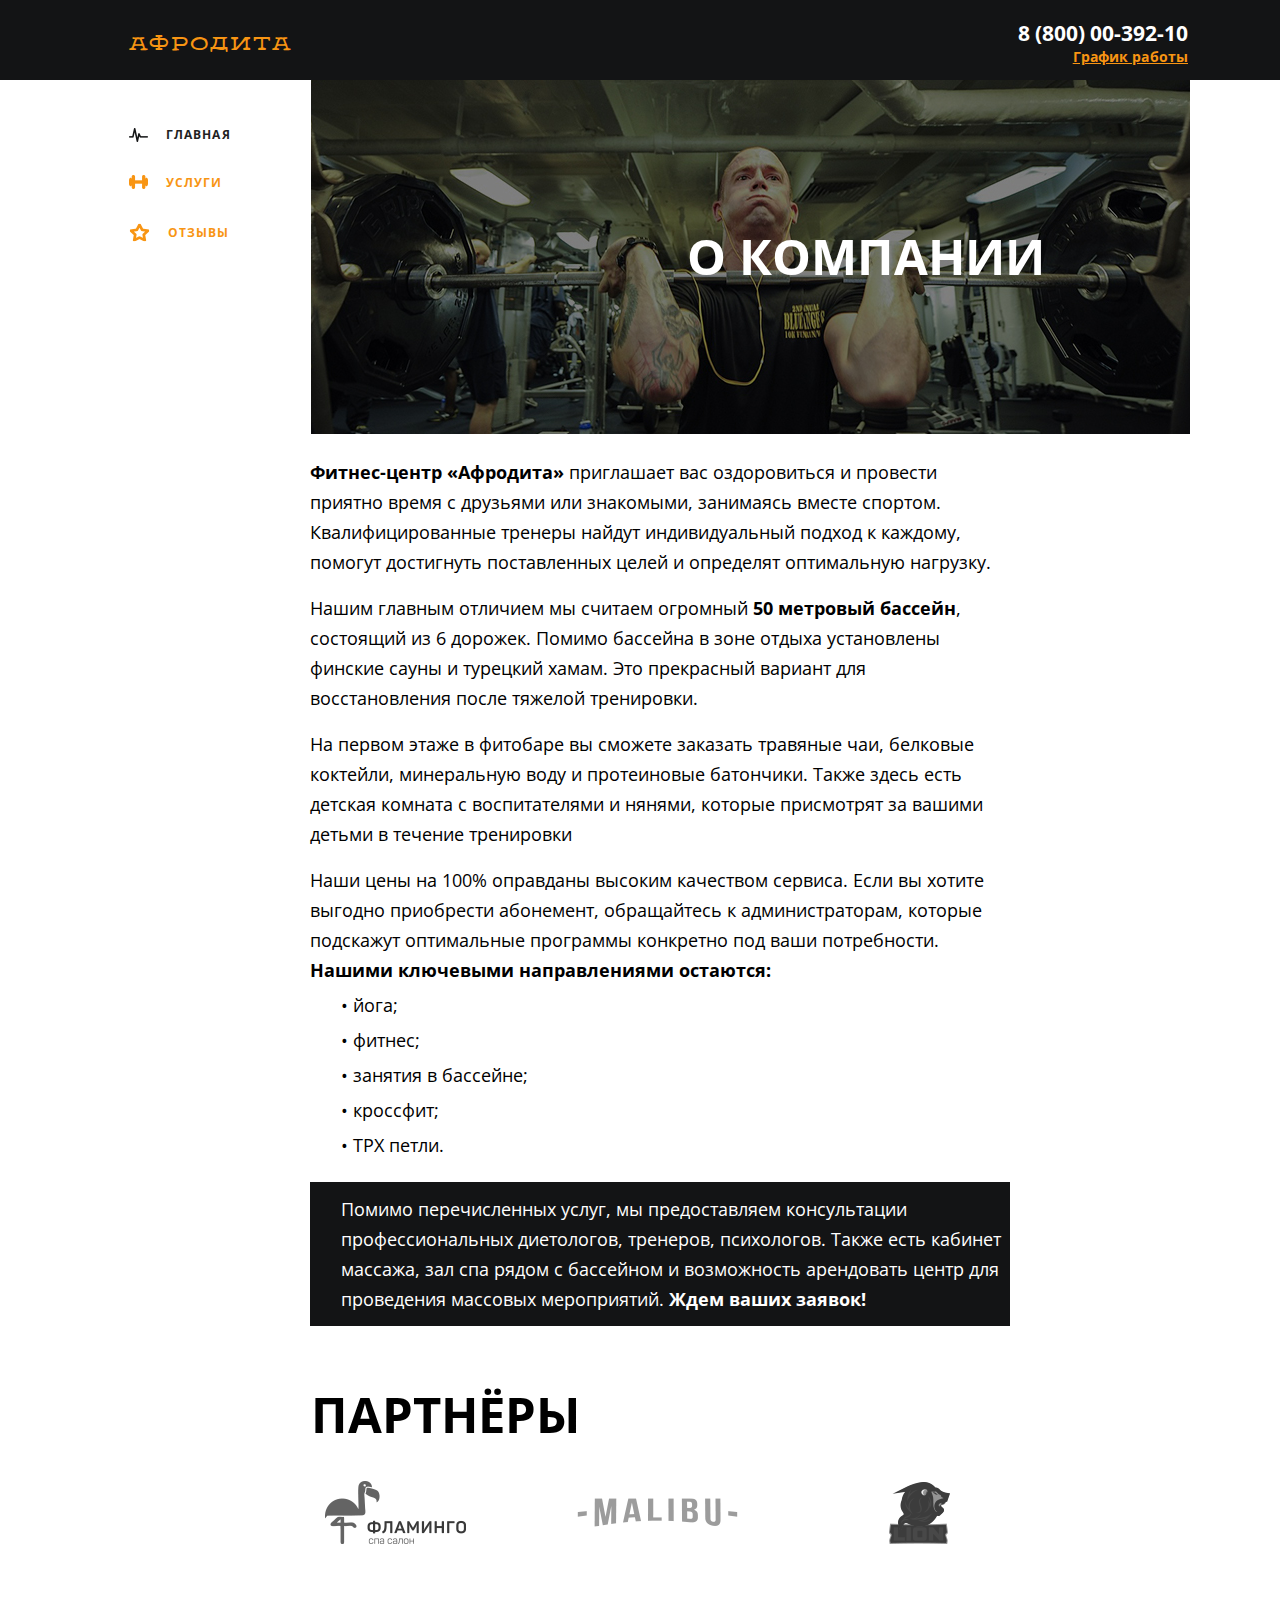
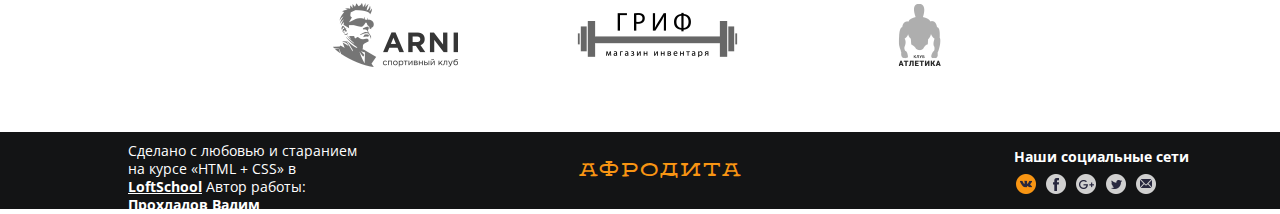
==== html/main.html @ 5f65f247 "commit to master" ====
<!DOCTYPE html>
<html lang="ru">
<head>
	<meta charset="UTF-8">
	<title>Услуги</title>
	<link href="https://fonts.googleapis.com/css?family=Roboto:300,400,400i,700&amp;subset=cyrillic" rel="stylesheet">
	<link href="https://fonts.googleapis.com/css?family=Open+Sans:300,300i,700&amp;subset=cyrillic" rel="stylesheet">
	<link rel="stylesheet" href="../style.css">
</head>
<body>
	<div class="wrapper">
		<div class="header">
			<div class="container">
				<a href="main.html" class="logo">АФРОДИТА</a>
				<div class="contacts">
					<a href="tel:+88000039210" class="phone">8 (800) 00-392-10</a>
					<div class="schedule">График работы</div>
				</div>
			</div>
		</div>
		<div class="container">
			<div class="container clearfix">
				<div class="sidebar">
					<ul class="sidebar__name">
						<li class="service__icon">
							<a href="main.html" class="service__link service__link_active">
								<img src="../img/main_icon_active.png" alt="" class="service__img">
								<div class="service__text-1">ГЛАВНАЯ</div>
							</a>
						</li>
						<li class="service__icon">
							<a href="../index.html" class="service__link">
								<img src="../img/service_icon.png" alt="" class="service__img">
								<div class="service__text-2">УСЛУГИ</div>
							</a>
						</li>
						<li class="service__icon">
							<a href="#" class="service__link">
								<img src="../img/feed_icon.png" alt="" class="service__img">
								<div class="service__text-3">ОТЗЫВЫ</div>
							</a>
						</li>
					</ul>
				</div>
				<div class="text">
						<div>
							<img src="../img/head-body.jpg" alt="" class="text-img">
							<h1 class="taxt-name">
							О КОМПАНИИ
							</h1>
						</div>
						
						<div class="text-content"><b>Фитнес-центр «Афродита»</b> приглашает вас оздоровиться и провести приятно время с друзьями или знакомыми, занимаясь вместе спортом. Квалифицированные тренеры найдут индивидуальный подход к каждому, помогут достигнуть поставленных целей и определят оптимальную нагрузку.
						</div>
						<div class="text-content">
						Нашим главным отличием мы считаем огромный <b>50 метровый бассейн</b>, состоящий из 6 дорожек. Помимо бассейна в зоне отдыха установлены финские сауны и турецкий хамам. Это прекрасный вариант для восстановления после тяжелой тренировки.</div>
						<div class="text-content">
						На первом этаже в фитобаре вы сможете заказать травяные чаи, белковые коктейли, минеральную воду и протеиновые батончики. Также здесь есть детская комната с воспитателями и нянями, которые присмотрят за вашими детьми в течение тренировки 
						</div>
						<div class="text-content">		
						Наши цены на 100% оправданы высоким качеством сервиса. Если вы хотите выгодно приобрести абонемент, обращайтесь к администраторам, которые подскажут оптимальные программы конкретно под ваши потребности. <b>Нашими ключевыми направлениями остаются:</b>
						</div>
							<ul class="text-directions">
								<li class="text-directions__list">йога;</li>
								<li class="text-directions__list">фитнес;</li>
								<li class="text-directions__list">занятия в бассейне;</li>
								<li class="text-directions__list">кроссфит;</li>
								<li class="text-directions__list">ТРХ петли.</li>
							</ul>
						<div class="text-content__addition">
							<div class="text-content__addition-text">Помимо перечисленных услуг, мы предоставляем консультации профессиональных диетологов, тренеров, психологов. Также есть кабинет массажа, зал спа рядом с бассейном и возможность арендовать центр для проведения массовых мероприятий. <b>Ждем ваших заявок!</b>
							</div>
						</div>
						<div class="partners">
							<div class="partners-logo">ПАРТНЁРЫ</div>
							<ul class="partners-name">
								<li class="partners-list"><img src="../img/logo-1.png" alt="" class="partners-img1"></li>
								<li class="partners-list"><img src="../img/logo-2.png" alt="" class="partners-img2"></li>
								<li class="partners-list"><img src="../img/logo-3.png" alt="" class="partners-img3"></li>
								<li class="partners-list"><img src="../img/logo-4.png" alt="" class="partners-img4"></li>
								<li class="partners-list"><img src="../img/logo-5.png" alt="" class="partners-img5"></li>
								<li class="partners-list"><img src="../img/logo-6.png" alt="" class="partners-img6"></li>
							</ul>
						</div>
					</div>
				</div>
			</div>
		</div>
	</div>
	<div class="footer">
			<div class="container clearfix">
				<div class="footer-left">Сделано с любовью и старанием на курсе «HTML + CSS» в <a href="https://loftschool.com/" class="footer-left__link">LoftSchool</a> Автор работы: <b>Прохладов Вадим</b></div> 
				<a href="main.html" class="footer-center">АФРОДИТА</a>
				<div class="footer-right">
					<div class="footer-right__text">Наши социальные сети</div>
					<div class="footer-right__links">
						<a href="" class="footer-right__link"><img src="../img/vk.png" alt="" class="footer-right__img"></a>	
						<a href="" class="footer-right__link"><img src="../img/fb.png" alt="" class="footer-right__img"></a>
						<a href="" class="footer-right__link"><img src="../img/google.png" alt="" class="footer-right__img"></a>	
						<a href="" class="footer-right__link"><img src="../img/twitter.png" alt="" class="footer-right__img"></a>	
						<a href="" class="footer-right__link"><img src="../img/mail.png" alt="" class="footer-right__img"></a>
					</div>
				</div>
			</div>
		</div>
</body>
</html>
---- style.css ----
body, html{
	width: 100%;
	height: 100%;
}

body{
	padding:0;
	margin:0;
	line-height: 1.42;
}

@font-face {
    font-family: 'gora_freeregular';
    src: url('fonts/gora-free-webfont.woff2') format('woff2'),
         url('fonts/gora-free-webfont.woff') format('woff');
    font-weight: normal;
    font-style: normal;

}

ul{
	padding: 0;
	margin: 0;
	list-style: none;
}

h1{
  margin: 0;
  font-weight: normal;
}

p{
  margin: 0;
  font-weight: normal;
}

.wrapper{
	min-height: 100%;
}

.clearfix:after {
  content: "";
  display: block;
  clear: both;
}

/*all*/

.container{
	width: 1060px;
	margin: 0 auto;
}

/*head*/

.header{
	background: #131415;
	height: 80px;
	list-style-type: none;
	margin-bottom: 37px;
	letter-spacing: 2px;
}




.logo{
	color: #f89513;
	font-size: 18px;
	font-family: 'gora_freeregular';
	display: inline-block;
	text-decoration: none;
	margin-left: 19px;
	margin-top: 31px;
}
.contacts{
	font-family: "Open Sans";
	font-weight: bold;
	display: inline-block;
	list-style-type: none;
	float: right;
	text-align: right;
	margin-right: -18px;
    margin-top: 24px;
}

.phone{
	color: #ffffff;
	text-decoration: none;
	display: inline-block;
	font-size: 21px;
	line-height: 0.38;
	letter-spacing: 0px;
}

.schedule{
	color: #f89513;
	text-decoration: underline;
	font-size: 14px;
	letter-spacing: 0.1px;
}
/*end head*/

/*sidebar*/


.sidebar{
	width: 120px;
	float: left;
	margin-right: 50px;
	margin-left: 19px;
	margin-top: 9px;
}

.service__icon{
	margin-bottom: 30px;
}

.service__icon:last-child{
	margin-bottom: 0px;
}

.service__link{
	text-decoration: none;
	color: #f89513;
}

.service__img{
	float: left;
	margin-right: 18px;
	padding-top: 2px;
}

.service__text-1, .service__text-3{
	font-family: "Open Sans";
	font-weight: bold;
	font-size: 12px;
	letter-spacing: 1.1px;
}

.service__text-2{
	font-family: "Open Sans";
	font-weight: bold;
	/*color: #131415;*/
	font-size: 12px;
	letter-spacing: 1.1px;
	padding-top: 1px;
}

.service__text-3{
	padding-top: 3px; 
}

.service__link_active{
	color: #221f1f;
}
/*end sidebar*/

/*services*/

.services{
	width: 880px;
	float: right;
	margin-right: -7px;
	margin-top: -121px;
}


.breadcrumbs {
	padding-left: 13px;
	padding-bottom: 4px;
	letter-spacing: 0.6px;
}

.breadcrumbs__list {
	margin-bottom: 6px;
	font-size: 0;
	letter-spacing: 0.2px;
}

.breadcrumbs__item{
	display: inline-block;
}

.breadcrumbs__item:after {
 	content: ' /';
 	font-size: 14px;
	font-family: "Open Sans";
	font-style: italic;
 }

.breadcrumbs__item:last-child:after{
	display: none;
}

.breadcrumbs__link{
	font-size: 14px;
	font-family: "Open Sans";
	font-style: italic;
	color: #f89513;
}

.breadcrumbs__link_active {
	color: #221f1f;
	text-decoration: none; 
}



.services__name{
	font-size: 49px;
	font-family: 'Roboto';
	font-weight: bold;
	padding-left: 10px;
}

.enumeration__services{
	margin-top: 33px;
	padding-left: 13px;

}

.advantage{
	list-style-type: none;
	font-size: 0;
	margin-left: -45px;
}

.advantage__fitness{
	width: 259px;
	display: inline-block;
	vertical-align: top;
	padding-bottom: 45px;
	margin-left: 45px;
}

.advantage__text{
	height: auto;
	line-height: 1.5;
}

.advantage__img img{
	border-radius: 3px;
	/*height: 155px;*/
	height: auto;
}

.advantage__name{
	font-size: 18px;
	font-family: "Open Sans";
	font-weight: bold;
	padding-top: 21px;
}

.advantage__meaning{
	font-size: 14px;
	font-family: "Open Sans";
	text-align: left;
	padding-top: 3px;
}
/*end services*/

/*footer*/

.footer{
	background-color: #131415;
	height: 77px;
	list-style-type: none;
	margin: 0;
	margin-top: 23px;

}

.footer-left{
	font-size: 14px;
	font-family: "Open Sans";
	color: #ffffff;
	width: 237px;
	display: inline-block;
	float: left;
	margin-left: 18px;
	margin-top: 10px;
	line-height: 1.286;
}
 
.footer-left__link{
	text-decoration: underline;
	font-size: 14px;
	font-family: "Open Sans";
	font-weight: bold;
	color: #ffffff;
}

.footer-center{
	/*text-align: center;*/
	color: #f89513;
	font-size: 18px;
 	font-family: 'gora_freeregular';
 	display: inline-block;
	text-decoration: none;
	margin-left: 214px;
	letter-spacing: 2px;
	float: left;
	margin-top: 25px;
}

.footer-right{
	text-align: right;
	display: inline-block;
	float: right;
	margin-right: -19px;
	margin-top: 15px;
}

.footer-right__text{
	font-size: 14px;
	font-family: "Open Sans";
	font-weight: bold;
	color: #ffffff;
}

.footer-right__links{
	margin-top: 7px;
	margin-right: 33px;
	letter-spacing: 6px;
}

/*end footer*/

/*main*/

.text{
	width: 880px;
	float: right;
	margin-right: -7px;
	margin-top: -121px;
}

.text-img{
	margin-top: -41px;
    margin-left: 14px;
}

.taxt-name{
	font-size: 49px;
	font-family: "Open Sans";
	font-weight: bold;
	padding-left: 10px;
	color: #ffffff;
	position: absolute;
	top: 222px;
	left: 677px;
}
    
.text-content{
	width: 696px;
	font-size: 18px;
	font-family: "Open Sans";
	line-height: 1.667;
	margin-top: 16px;
    margin-left: 13px;
}

.text-directions{
	font-size: 18px;
	font-family: "Open Sans";
	line-height: 1.667;
}

.text-directions__list{
	margin-left: 44px;
	margin-top: 5px;
}

.text-directions__list:before{
	content: "• ";
}

.text-content__addition{
	background: #131415;
	width: 700px;
	height: 144px;
	margin-left: 13px;
	margin-top: 22px;
}

.text-content__addition-text{
	font-size: 18px;
	font-family: "Open Sans";
	color: #ffffff;
	line-height: 1.667;	
	margin-left: 31px;
	padding-top: 12px;
}

.partners {
	padding-bottom: 33px;
}

.partners-logo{
	font-size: 49px;
	font-family: "Open Sans";
	font-weight: bold;
	line-height: 0.776;
	margin-top: 69px;
	margin-left: 14px;
}

.partners-name{
	width: 800px;
	margin-left: -79px;
}

.partners-list{
	display: inline-block;
	text-align: center;
	margin-left: 97px;
	margin-top: 45px;
	filter: grayscale(100%);
}
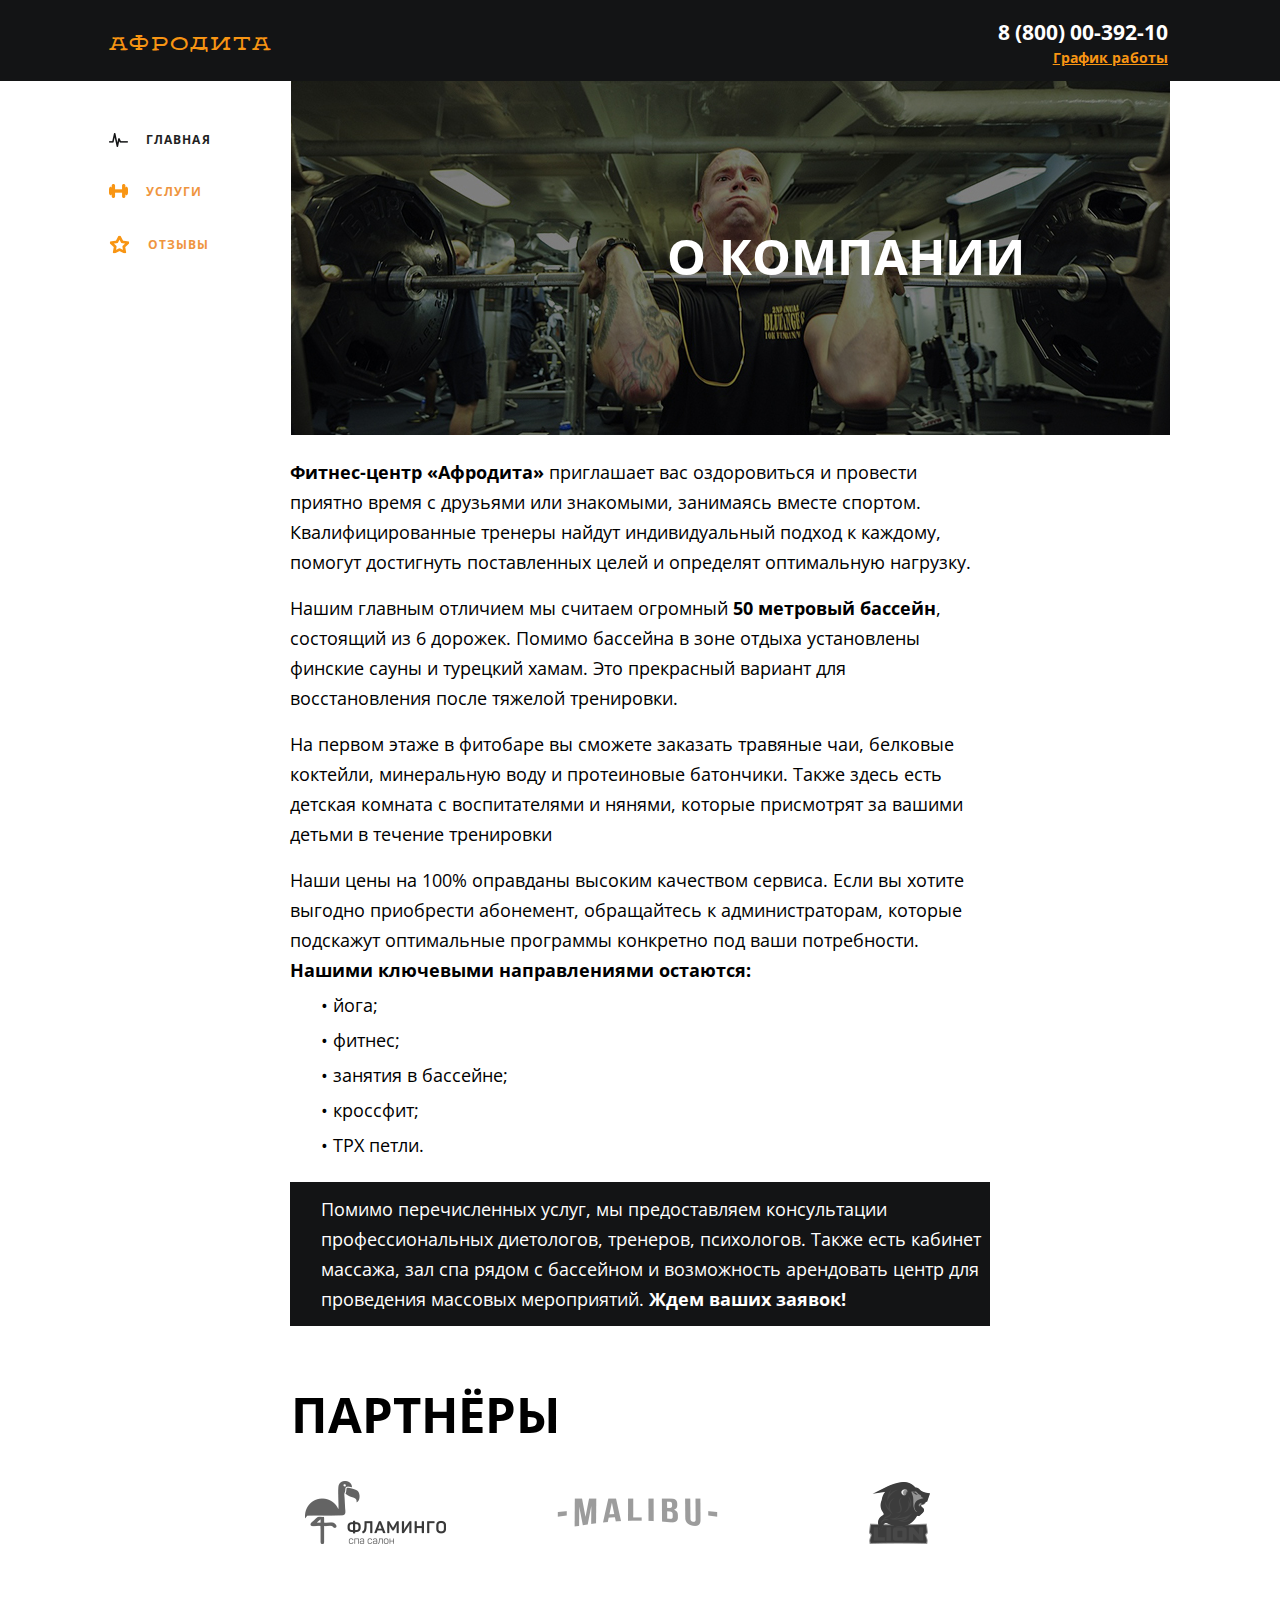
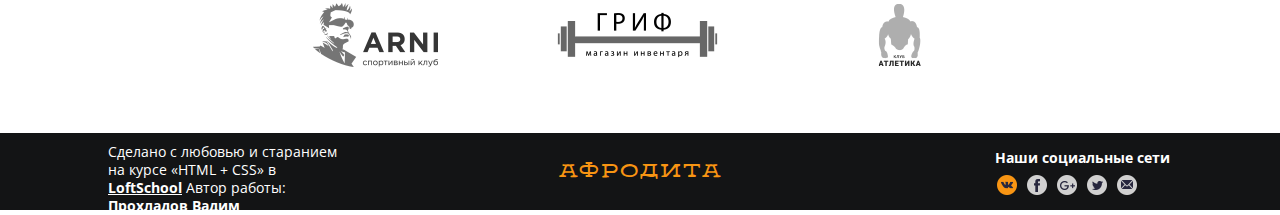
==== commit d5ce6ca9: "Add files via upload" ====
--- a/html/main.html
+++ b/html/main.html
@@ -1,107 +1,122 @@
-<!DOCTYPE html>
-<html lang="ru">
-<head>
-	<meta charset="UTF-8">
-	<title>Услуги</title>
-	<link href="https://fonts.googleapis.com/css?family=Roboto:300,400,400i,700&amp;subset=cyrillic" rel="stylesheet">
-	<link href="https://fonts.googleapis.com/css?family=Open+Sans:300,300i,700&amp;subset=cyrillic" rel="stylesheet">
-	<link rel="stylesheet" href="../style.css">
-</head>
-<body>
-	<div class="wrapper">
-		<div class="header">
-			<div class="container">
-				<a href="main.html" class="logo">АФРОДИТА</a>
-				<div class="contacts">
-					<a href="tel:+88000039210" class="phone">8 (800) 00-392-10</a>
-					<div class="schedule">График работы</div>
-				</div>
-			</div>
-		</div>
-		<div class="container">
-			<div class="container clearfix">
-				<div class="sidebar">
-					<ul class="sidebar__name">
-						<li class="service__icon">
-							<a href="main.html" class="service__link service__link_active">
-								<img src="../img/main_icon_active.png" alt="" class="service__img">
-								<div class="service__text-1">ГЛАВНАЯ</div>
-							</a>
-						</li>
-						<li class="service__icon">
-							<a href="../index.html" class="service__link">
-								<img src="../img/service_icon.png" alt="" class="service__img">
-								<div class="service__text-2">УСЛУГИ</div>
-							</a>
-						</li>
-						<li class="service__icon">
-							<a href="#" class="service__link">
-								<img src="../img/feed_icon.png" alt="" class="service__img">
-								<div class="service__text-3">ОТЗЫВЫ</div>
-							</a>
-						</li>
-					</ul>
-				</div>
-				<div class="text">
-						<div>
-							<img src="../img/head-body.jpg" alt="" class="text-img">
-							<h1 class="taxt-name">
-							О КОМПАНИИ
-							</h1>
-						</div>
-						
-						<div class="text-content"><b>Фитнес-центр «Афродита»</b> приглашает вас оздоровиться и провести приятно время с друзьями или знакомыми, занимаясь вместе спортом. Квалифицированные тренеры найдут индивидуальный подход к каждому, помогут достигнуть поставленных целей и определят оптимальную нагрузку.
-						</div>
-						<div class="text-content">
-						Нашим главным отличием мы считаем огромный <b>50 метровый бассейн</b>, состоящий из 6 дорожек. Помимо бассейна в зоне отдыха установлены финские сауны и турецкий хамам. Это прекрасный вариант для восстановления после тяжелой тренировки.</div>
-						<div class="text-content">
-						На первом этаже в фитобаре вы сможете заказать травяные чаи, белковые коктейли, минеральную воду и протеиновые батончики. Также здесь есть детская комната с воспитателями и нянями, которые присмотрят за вашими детьми в течение тренировки 
-						</div>
-						<div class="text-content">		
-						Наши цены на 100% оправданы высоким качеством сервиса. Если вы хотите выгодно приобрести абонемент, обращайтесь к администраторам, которые подскажут оптимальные программы конкретно под ваши потребности. <b>Нашими ключевыми направлениями остаются:</b>
-						</div>
-							<ul class="text-directions">
-								<li class="text-directions__list">йога;</li>
-								<li class="text-directions__list">фитнес;</li>
-								<li class="text-directions__list">занятия в бассейне;</li>
-								<li class="text-directions__list">кроссфит;</li>
-								<li class="text-directions__list">ТРХ петли.</li>
-							</ul>
-						<div class="text-content__addition">
-							<div class="text-content__addition-text">Помимо перечисленных услуг, мы предоставляем консультации профессиональных диетологов, тренеров, психологов. Также есть кабинет массажа, зал спа рядом с бассейном и возможность арендовать центр для проведения массовых мероприятий. <b>Ждем ваших заявок!</b>
-							</div>
-						</div>
-						<div class="partners">
-							<div class="partners-logo">ПАРТНЁРЫ</div>
-							<ul class="partners-name">
-								<li class="partners-list"><img src="../img/logo-1.png" alt="" class="partners-img1"></li>
-								<li class="partners-list"><img src="../img/logo-2.png" alt="" class="partners-img2"></li>
-								<li class="partners-list"><img src="../img/logo-3.png" alt="" class="partners-img3"></li>
-								<li class="partners-list"><img src="../img/logo-4.png" alt="" class="partners-img4"></li>
-								<li class="partners-list"><img src="../img/logo-5.png" alt="" class="partners-img5"></li>
-								<li class="partners-list"><img src="../img/logo-6.png" alt="" class="partners-img6"></li>
-							</ul>
-						</div>
-					</div>
-				</div>
-			</div>
-		</div>
-	</div>
-	<div class="footer">
-			<div class="container clearfix">
-				<div class="footer-left">Сделано с любовью и старанием на курсе «HTML + CSS» в <a href="https://loftschool.com/" class="footer-left__link">LoftSchool</a> Автор работы: <b>Прохладов Вадим</b></div> 
-				<a href="main.html" class="footer-center">АФРОДИТА</a>
-				<div class="footer-right">
-					<div class="footer-right__text">Наши социальные сети</div>
-					<div class="footer-right__links">
-						<a href="" class="footer-right__link"><img src="../img/vk.png" alt="" class="footer-right__img"></a>	
-						<a href="" class="footer-right__link"><img src="../img/fb.png" alt="" class="footer-right__img"></a>
-						<a href="" class="footer-right__link"><img src="../img/google.png" alt="" class="footer-right__img"></a>	
-						<a href="" class="footer-right__link"><img src="../img/twitter.png" alt="" class="footer-right__img"></a>	
-						<a href="" class="footer-right__link"><img src="../img/mail.png" alt="" class="footer-right__img"></a>
-					</div>
-				</div>
-			</div>
-		</div>
-</body>
-</html>
+<!DOCTYPE html>
+<html lang="ru">
+<head>
+	<meta charset="UTF-8">
+	<title>Услуги</title>
+	<link href="https://fonts.googleapis.com/css?family=Roboto:300,400,400i,700&amp;subset=cyrillic" rel="stylesheet">
+	<link href="https://fonts.googleapis.com/css?family=Open+Sans:300,300i,700&amp;subset=cyrillic" rel="stylesheet">
+	<link rel="stylesheet" href="../style.css">
+</head>
+<body>
+	<div class="wrapper">
+		<div class="header">
+			<div class="container">
+				<a href="main.html" class="logo">АФРОДИТА</a>
+				<div class="contacts">
+					<a href="tel:+88000039210" class="phone">8 (800) 00-392-10</a>
+					<div class="schedule">График работы
+						<div class="schedule__menu">
+							<div class="schedule__text schedule__text_yellow">пн-вс: 09:00-20:00</div>
+							<div class="schedule__text">обед: 14:00-14:30</div>
+						</div>
+					</div>
+				</div>
+			</div>
+		</div>
+		<div class="container">
+			<div class="container clearfix">
+				<div class="sidebar">
+					<ul class="sidebar__name">
+						<li class="service__icon">
+							<a href="main.html" class="service__link service__link_active">
+								<img src="../img/main_icon_active.png" alt="" class="service__img">
+								<div class="service__text-1">ГЛАВНАЯ</div>
+							</a>
+						</li>
+						<li class="service__icon">
+							<a href="index.html" class="service__link">
+								<img src="../img/service_icon.png" alt="" class="service__img">
+								<div class="service__text-2">УСЛУГИ</div>
+							</a>
+						</li>
+						<li class="service__icon">
+							<a href="comments.html" class="service__link">
+								<img src="../img/feed_icon.png" alt="" class="service__img">
+								<div class="service__text-3">ОТЗЫВЫ</div>
+							</a>
+						</li>
+					</ul>
+				</div>
+				<div class="text">
+						<div class="content-img">
+							<img src="../img/head-body.jpg" alt="" class="text-img">
+							<h1 class="taxt-name">
+							О КОМПАНИИ
+							</h1>
+						</div>
+						
+						<div class="text-content"><b>Фитнес-центр «Афродита»</b> приглашает вас оздоровиться и провести приятно время с друзьями или знакомыми, занимаясь вместе спортом. Квалифицированные тренеры найдут индивидуальный подход к каждому, помогут достигнуть поставленных целей и определят оптимальную нагрузку.
+						</div>
+						<div class="text-content">
+						Нашим главным отличием мы считаем огромный <b>50 метровый бассейн</b>, состоящий из 6 дорожек. Помимо бассейна в зоне отдыха установлены финские сауны и турецкий хамам. Это прекрасный вариант для восстановления после тяжелой тренировки.</div>
+						<div class="text-content">
+						На первом этаже в фитобаре вы сможете заказать травяные чаи, белковые коктейли, минеральную воду и протеиновые батончики. Также здесь есть детская комната с воспитателями и нянями, которые присмотрят за вашими детьми в течение тренировки 
+						</div>
+						<div class="text-content">		
+						Наши цены на 100% оправданы высоким качеством сервиса. Если вы хотите выгодно приобрести абонемент, обращайтесь к администраторам, которые подскажут оптимальные программы конкретно под ваши потребности. <b>Нашими ключевыми направлениями остаются:</b>
+						</div>
+							<ul class="text-directions">
+								<li class="text-directions__list">йога;</li>
+								<li class="text-directions__list">фитнес;</li>
+								<li class="text-directions__list">занятия в бассейне;</li>
+								<li class="text-directions__list">кроссфит;</li>
+								<li class="text-directions__list">ТРХ петли.</li>
+							</ul>
+						<div class="text-content__addition">
+							<div class="text-content__addition-text">Помимо перечисленных услуг, мы предоставляем консультации профессиональных диетологов, тренеров, психологов. Также есть кабинет массажа, зал спа рядом с бассейном и возможность арендовать центр для проведения массовых мероприятий. <b>Ждем ваших заявок!</b>
+							</div>
+						</div>
+						<div class="partners">
+							<div class="partners-logo">ПАРТНЁРЫ</div>
+							<ul class="partners-name">
+								<li class="partners-list"><img src="../img/logo-1.png" alt="" class="partners-img1"></li>
+								<li class="partners-list"><img src="../img/logo-2.png" alt="" class="partners-img2"></li>
+								<li class="partners-list"><img src="../img/logo-3.png" alt="" class="partners-img3"></li>
+								<li class="partners-list"><img src="../img/logo-4.png" alt="" class="partners-img4"></li>
+								<li class="partners-list"><img src="../img/logo-5.png" alt="" class="partners-img5"></li>
+								<li class="partners-list"><img src="../img/logo-6.png" alt="" class="partners-img6"></li>
+							</ul>
+						</div>
+					</div>
+				</div>
+			</div>
+		</div>
+	</div>
+	<div class="footer">
+			<div class="container clearfix">
+				<div class="footer-left">Сделано с любовью и старанием на курсе «HTML + CSS» в <a href="https://loftschool.com/" class="footer-left__link">LoftSchool</a> Автор работы: <b>Прохладов Вадим</b></div> 
+				<a href="main.html" class="footer-center">АФРОДИТА</a>
+				<div class="footer-right">
+					<div class="footer-right__text">Наши социальные сети</div>
+					<ul class="footer-right__links">
+						<li class="footer-right__item">
+							<a href="#" class="footer-right__link"><img src="../img/vk.png" alt="" class="footer-right__img"></a>
+						</li>	
+						<li class="footer-right__item">
+							<a href="#" class="footer-right__link"><img src="../img/fb.png" alt="" class="footer-right__img"></a>
+						</li>
+						<li class="footer-right__item">
+							<a href="#" class="footer-right__link"><img src="../img/google.png" alt="" class="footer-right__img"></a>
+						</li>	
+						<li class="footer-right__item">
+							<a href="#" class="footer-right__link"><img src="../img/twitter.png" alt="" class="footer-right__img"></a>
+						</li>	
+						<li class="footer-right__item">
+							<a href="#" class="footer-right__link"><img src="../img/mail.png" alt="" class="footer-right__img"></a>
+						</li>
+					</ul>
+				</div>
+			</div>
+		</div>
+</body>
+</html>
--- a/style.css
+++ b/style.css
@@ -1,424 +1,832 @@
-body, html{
-	width: 100%;
-	height: 100%;
-}
-
-body{
-	padding:0;
-	margin:0;
-	line-height: 1.42;
-}
-
-@font-face {
-    font-family: 'gora_freeregular';
-    src: url('fonts/gora-free-webfont.woff2') format('woff2'),
-         url('fonts/gora-free-webfont.woff') format('woff');
-    font-weight: normal;
-    font-style: normal;
-
-}
-
-ul{
-	padding: 0;
-	margin: 0;
-	list-style: none;
-}
-
-h1{
-  margin: 0;
-  font-weight: normal;
-}
-
-p{
-  margin: 0;
-  font-weight: normal;
-}
-
-.wrapper{
-	min-height: 100%;
-}
-
-.clearfix:after {
-  content: "";
-  display: block;
-  clear: both;
-}
-
-/*all*/
-
-.container{
-	width: 1060px;
-	margin: 0 auto;
-}
-
-/*head*/
-
-.header{
-	background: #131415;
-	height: 80px;
-	list-style-type: none;
-	margin-bottom: 37px;
-	letter-spacing: 2px;
-}
-
-
-
-
-.logo{
-	color: #f89513;
-	font-size: 18px;
-	font-family: 'gora_freeregular';
-	display: inline-block;
-	text-decoration: none;
-	margin-left: 19px;
-	margin-top: 31px;
-}
-.contacts{
-	font-family: "Open Sans";
-	font-weight: bold;
-	display: inline-block;
-	list-style-type: none;
-	float: right;
-	text-align: right;
-	margin-right: -18px;
-    margin-top: 24px;
-}
-
-.phone{
-	color: #ffffff;
-	text-decoration: none;
-	display: inline-block;
-	font-size: 21px;
-	line-height: 0.38;
-	letter-spacing: 0px;
-}
-
-.schedule{
-	color: #f89513;
-	text-decoration: underline;
-	font-size: 14px;
-	letter-spacing: 0.1px;
-}
-/*end head*/
-
-/*sidebar*/
-
-
-.sidebar{
-	width: 120px;
-	float: left;
-	margin-right: 50px;
-	margin-left: 19px;
-	margin-top: 9px;
-}
-
-.service__icon{
-	margin-bottom: 30px;
-}
-
-.service__icon:last-child{
-	margin-bottom: 0px;
-}
-
-.service__link{
-	text-decoration: none;
-	color: #f89513;
-}
-
-.service__img{
-	float: left;
-	margin-right: 18px;
-	padding-top: 2px;
-}
-
-.service__text-1, .service__text-3{
-	font-family: "Open Sans";
-	font-weight: bold;
-	font-size: 12px;
-	letter-spacing: 1.1px;
-}
-
-.service__text-2{
-	font-family: "Open Sans";
-	font-weight: bold;
-	/*color: #131415;*/
-	font-size: 12px;
-	letter-spacing: 1.1px;
-	padding-top: 1px;
-}
-
-.service__text-3{
-	padding-top: 3px; 
-}
-
-.service__link_active{
-	color: #221f1f;
-}
-/*end sidebar*/
-
-/*services*/
-
-.services{
-	width: 880px;
-	float: right;
-	margin-right: -7px;
-	margin-top: -121px;
-}
-
-
-.breadcrumbs {
-	padding-left: 13px;
-	padding-bottom: 4px;
-	letter-spacing: 0.6px;
-}
-
-.breadcrumbs__list {
-	margin-bottom: 6px;
-	font-size: 0;
-	letter-spacing: 0.2px;
-}
-
-.breadcrumbs__item{
-	display: inline-block;
-}
-
-.breadcrumbs__item:after {
- 	content: ' /';
- 	font-size: 14px;
-	font-family: "Open Sans";
-	font-style: italic;
- }
-
-.breadcrumbs__item:last-child:after{
-	display: none;
-}
-
-.breadcrumbs__link{
-	font-size: 14px;
-	font-family: "Open Sans";
-	font-style: italic;
-	color: #f89513;
-}
-
-.breadcrumbs__link_active {
-	color: #221f1f;
-	text-decoration: none; 
-}
-
-
-
-.services__name{
-	font-size: 49px;
-	font-family: 'Roboto';
-	font-weight: bold;
-	padding-left: 10px;
-}
-
-.enumeration__services{
-	margin-top: 33px;
-	padding-left: 13px;
-
-}
-
-.advantage{
-	list-style-type: none;
-	font-size: 0;
-	margin-left: -45px;
-}
-
-.advantage__fitness{
-	width: 259px;
-	display: inline-block;
-	vertical-align: top;
-	padding-bottom: 45px;
-	margin-left: 45px;
-}
-
-.advantage__text{
-	height: auto;
-	line-height: 1.5;
-}
-
-.advantage__img img{
-	border-radius: 3px;
-	/*height: 155px;*/
-	height: auto;
-}
-
-.advantage__name{
-	font-size: 18px;
-	font-family: "Open Sans";
-	font-weight: bold;
-	padding-top: 21px;
-}
-
-.advantage__meaning{
-	font-size: 14px;
-	font-family: "Open Sans";
-	text-align: left;
-	padding-top: 3px;
-}
-/*end services*/
-
-/*footer*/
-
-.footer{
-	background-color: #131415;
-	height: 77px;
-	list-style-type: none;
-	margin: 0;
-	margin-top: 23px;
-
-}
-
-.footer-left{
-	font-size: 14px;
-	font-family: "Open Sans";
-	color: #ffffff;
-	width: 237px;
-	display: inline-block;
-	float: left;
-	margin-left: 18px;
-	margin-top: 10px;
-	line-height: 1.286;
-}
- 
-.footer-left__link{
-	text-decoration: underline;
-	font-size: 14px;
-	font-family: "Open Sans";
-	font-weight: bold;
-	color: #ffffff;
-}
-
-.footer-center{
-	/*text-align: center;*/
-	color: #f89513;
-	font-size: 18px;
- 	font-family: 'gora_freeregular';
- 	display: inline-block;
-	text-decoration: none;
-	margin-left: 214px;
-	letter-spacing: 2px;
-	float: left;
-	margin-top: 25px;
-}
-
-.footer-right{
-	text-align: right;
-	display: inline-block;
-	float: right;
-	margin-right: -19px;
-	margin-top: 15px;
-}
-
-.footer-right__text{
-	font-size: 14px;
-	font-family: "Open Sans";
-	font-weight: bold;
-	color: #ffffff;
-}
-
-.footer-right__links{
-	margin-top: 7px;
-	margin-right: 33px;
-	letter-spacing: 6px;
-}
-
-/*end footer*/
-
-/*main*/
-
-.text{
-	width: 880px;
-	float: right;
-	margin-right: -7px;
-	margin-top: -121px;
-}
-
-.text-img{
-	margin-top: -41px;
-    margin-left: 14px;
-}
-
-.taxt-name{
-	font-size: 49px;
-	font-family: "Open Sans";
-	font-weight: bold;
-	padding-left: 10px;
-	color: #ffffff;
-	position: absolute;
-	top: 222px;
-	left: 677px;
-}
-    
-.text-content{
-	width: 696px;
-	font-size: 18px;
-	font-family: "Open Sans";
-	line-height: 1.667;
-	margin-top: 16px;
-    margin-left: 13px;
-}
-
-.text-directions{
-	font-size: 18px;
-	font-family: "Open Sans";
-	line-height: 1.667;
-}
-
-.text-directions__list{
-	margin-left: 44px;
-	margin-top: 5px;
-}
-
-.text-directions__list:before{
-	content: "• ";
-}
-
-.text-content__addition{
-	background: #131415;
-	width: 700px;
-	height: 144px;
-	margin-left: 13px;
-	margin-top: 22px;
-}
-
-.text-content__addition-text{
-	font-size: 18px;
-	font-family: "Open Sans";
-	color: #ffffff;
-	line-height: 1.667;	
-	margin-left: 31px;
-	padding-top: 12px;
-}
-
-.partners {
-	padding-bottom: 33px;
-}
-
-.partners-logo{
-	font-size: 49px;
-	font-family: "Open Sans";
-	font-weight: bold;
-	line-height: 0.776;
-	margin-top: 69px;
-	margin-left: 14px;
-}
-
-.partners-name{
-	width: 800px;
-	margin-left: -79px;
-}
-
-.partners-list{
-	display: inline-block;
-	text-align: center;
-	margin-left: 97px;
-	margin-top: 45px;
-	filter: grayscale(100%);
-}
-
-
-
-
+*{
+	box-sizing: border-box;
+}
+
+
+body, html{
+	width: 100%;
+	height: 100%;
+}
+
+body{
+	padding:0;
+	margin:0;
+	line-height: 1.42;
+}
+
+@font-face {
+    font-family: 'gora_freeregular';
+    src: url('fonts/gora-free-webfont.woff2') format('woff2'),
+         url('fonts/gora-free-webfont.woff') format('woff');
+    font-weight: normal;
+    font-style: normal;
+
+}
+
+ul{
+	padding: 0;
+	margin: 0;
+	list-style: none;
+}
+
+h1{
+  margin: 0;
+  font-weight: normal;
+}
+
+p{
+  margin: 0;
+  font-weight: normal;
+}
+
+.wrapper{
+	min-height: 100%;
+}
+
+.clearfix:after {
+  content: "";
+  display: block;
+  clear: both;
+}
+
+/*all*/
+
+.container{
+	width: 1100px;
+	margin: 0 auto;
+}
+
+/*head*/
+
+.header{
+	background: #131415;
+	list-style-type: none;
+	/*margin-bottom: 37px;*/
+	letter-spacing: 2px;
+	padding-bottom: 24px;
+}
+
+
+
+
+.logo{
+	color: #f89513;
+	font-size: 18px;
+	font-family: 'gora_freeregular';
+	display: inline-block;
+	text-decoration: none;
+	padding-left: 19px;
+	padding-top: 31px;
+}
+.contacts{
+	font-family: "Open Sans";
+	font-weight: bold;
+	display: inline-block;
+	list-style-type: none;
+	float: right;
+	text-align: right;
+	padding-right: 22px;
+    padding-top: 18px;
+}
+
+.phone{
+	color: #ffffff;
+	text-decoration: none;
+	display: inline-block;
+	font-size: 21px;
+	letter-spacing: 0px;
+}
+
+.schedule{
+	color: #f89513;
+	text-decoration: underline;
+	font-size: 14px;
+	letter-spacing: 0.1px;
+	cursor: pointer;
+	position: relative;
+}
+
+.schedule:hover .schedule__menu{
+	right: 0;
+	left: initial;
+	transition: 2s ease;
+}
+
+
+
+.schedule__menu{
+	padding: 20px;
+	background: #ffffff;
+	border-radius: 3px;
+	box-shadow: 0 0 3px rgba(0,0,0,0.5);
+	font-size: 14px;
+	font-family: "Open Sans";
+	text-align: left;
+	position: absolute;
+	top: 100%;
+	/*right: 0;*/
+	left: -9999px;
+	margin-top: 10px;
+}
+
+.schedule__text{
+	font-size: 14px;
+	font-family: "Open Sans";
+	font-weight: lighter;
+	color: #221f1f;
+}
+
+.schedule__text_yellow{
+	color: #f89513;
+	font-weight: bold;
+}
+
+.schedule__menu:before{
+	content: "";
+	display: block;
+	width: 0;
+	height: 0;
+	border: 10px solid transparent;
+	border-top-width: 0px;
+	border-bottom-color: #ffffff;
+	filter: drop-shadow(0px -2px 1px rgba(0,0,0,0.2));
+	position: absolute;
+	bottom: 100%; 
+	right: 0;
+	margin-bottom: -3px; 
+
+}
+
+/*end head*/
+
+/*sidebar*/
+
+
+.sidebar{
+	width: 120px;
+	float: left;
+	margin-left: 19px;
+	margin-top: 47px;
+}
+
+.service__icon{
+	margin-bottom: 30px;
+}
+
+.service__icon:last-child{
+	margin-bottom: 0px;
+}
+
+.service__link{
+	text-decoration: none;
+	color: #ef953e;
+	display: inline-block;
+    width: 105px;
+}
+
+.service__img{
+	float: left;
+	margin-right: 18px;
+	padding-top: 2px;
+}
+
+.service__text-1, .service__text-3{
+	font-family: "Open Sans";
+	font-weight: bold;
+	font-size: 12px;
+	letter-spacing: 1.1px;
+}
+
+.service__text-2{
+	font-family: "Open Sans";
+	font-weight: bold;
+	/*color: #131415;*/
+	font-size: 12px;
+	letter-spacing: 1.1px;
+	padding-top: 1px;
+}
+
+.service__text-3{
+	padding-top: 3px; 
+}
+
+
+
+
+
+
+.service__link:hover{
+	filter: grayscale(100%);
+	transition: 1s ease;
+}
+
+.service__link_active{
+	color: #221f1f;
+}
+/*end sidebar*/
+
+/*services*/
+
+.services{
+	width: 880px;
+	float: right;
+	margin-right: 33px;
+}
+
+
+.breadcrumbs {
+	padding-left: 13px;
+	padding-bottom: 4px;
+	letter-spacing: 0.6px;
+	margin-top: 42px;
+	
+}
+
+.breadcrumbs__list {
+	margin-bottom: 6px;
+	font-size: 0;
+	letter-spacing: 0.2px;
+}
+
+.breadcrumbs__item{
+	display: inline-block;
+}
+
+.breadcrumbs__item:after {
+ 	content: ' /';
+ 	font-size: 14px;
+	font-family: "Open Sans";
+	font-style: italic;
+ }
+
+.breadcrumbs__item:last-child:after{
+	display: none;
+}
+
+.breadcrumbs__link{
+	font-size: 14px;
+	font-family: "Open Sans";
+	font-style: italic;
+	color: #f89513;
+}
+
+.breadcrumbs__link_active {
+	color: #221f1f;
+	text-decoration: none;
+	cursor: default;
+}
+
+
+
+.services__name{
+	font-size: 49px;
+	font-family: 'Roboto';
+	font-weight: bold;
+	padding-left: 10px;
+	/*letter-spacing: 3px;*/
+}
+
+.enumeration__services{
+	margin-top: 33px;
+	padding-left: 13px;
+
+}
+
+.advantage{
+	list-style-type: none;
+	font-size: 0;
+	margin-left: -45px;
+}
+
+.advantage__fitness{
+	width: 259px;
+	display: inline-block;
+	vertical-align: top;
+	margin-bottom: 45px;
+	margin-left: 45px;
+}
+
+.advantage__text{
+	height: auto;
+	line-height: 1.5;
+	margin-top: 21px;
+}
+
+.advantage__img img{
+	border-radius: 3px;
+	/*height: 155px;*/
+	height: auto;
+}
+
+.advantage__name{
+	font-size: 18px;
+	font-family: "Open Sans";
+	font-weight: bold;
+	padding-top: 21px;
+}
+
+.advantage__meaning{
+	font-size: 14px;
+	font-family: "Open Sans";
+	text-align: left;
+	margin-top: 3px;
+}
+/*end services*/
+
+/*footer*/
+
+.footer{
+	background-color: #131415;
+	height: 77px;
+	list-style-type: none;
+	margin: 0;
+	margin-top: 23px;
+
+}
+
+.footer-left{
+	font-size: 14px;
+	font-family: "Open Sans";
+	color: #ffffff;
+	width: 255px;
+	display: inline-block;
+	float: left;
+	padding-left: 18px;
+	padding-top: 10px;
+	line-height: 1.286;
+}
+ 
+.footer-left__link{
+	text-decoration: underline;
+	font-size: 14px;
+	font-family: "Open Sans";
+	font-weight: bold;
+	color: #ffffff;
+	display: inline-block;
+}
+
+.footer-center{
+	/*text-align: center;*/
+	color: #f89513;
+	font-size: 18px;
+ 	font-family: 'gora_freeregular';
+ 	display: inline-block;
+	text-decoration: none;
+	margin-left: 214px;
+	letter-spacing: 2px;
+	float: left;
+	padding-top: 25px;
+}
+
+.footer-right{
+	text-align: right;
+	display: inline-block;
+	float: right;
+	padding-right: 20px;
+	padding-top: 15px;
+}
+
+.footer-right__text{
+	font-size: 14px;
+	font-family: "Open Sans";
+	font-weight: bold;
+	color: #ffffff;
+}
+
+.footer-right__item{
+	display: inline-block;
+}
+
+.footer-right__links{
+	margin-top: 7px;
+	margin-right: 33px;
+
+}
+
+.footer-right__link {
+    margin-left: 6px;
+    display: inline-block;
+}
+
+/*end footer*/
+
+/*main*/
+
+.text{
+	width: 880px;
+	float: right;
+	margin-right: 33px;
+	margin-top: 37px;
+}
+
+.text-img{
+	margin-top: -37px;
+    margin-left: 14px;
+}
+
+.taxt-name{
+	font-size: 49px;
+	font-family: "Open Sans";
+	font-weight: bold;
+	padding-left: 10px;
+	color: #ffffff;
+	position: absolute;
+	top: 222px;
+	left: 657px;
+}
+    
+.text-content{
+	width: 696px;
+	font-size: 18px;
+	font-family: "Open Sans";
+	line-height: 1.667;
+	margin-top: 16px;
+    margin-left: 13px;
+}
+
+.text-directions{
+	font-size: 18px;
+	font-family: "Open Sans";
+	line-height: 1.667;
+}
+
+.text-directions__list{
+	margin-left: 44px;
+	margin-top: 5px;
+}
+
+.text-directions__list:before{
+	content: "• ";
+}
+
+.text-content__addition{
+	background: #131415;
+	width: 700px;
+	padding-bottom: 12px;
+	margin-left: 13px;
+	margin-top: 22px;
+}
+
+.text-content__addition-text{
+	font-size: 18px;
+	font-family: "Open Sans";
+	color: #ffffff;
+	line-height: 1.667;	
+	margin-left: 31px;
+	padding-top: 12px;
+}
+
+.partners {
+	padding-bottom: 33px;
+	margin-top: 69px;
+}
+
+.partners-logo{
+	font-size: 49px;
+	font-family: "Open Sans";
+	font-weight: bold;
+	line-height: 0.776;
+	margin-left: 14px;
+}
+
+.partners-name{
+	width: 800px;
+	margin-left: -79px;
+}
+
+.partners-list{
+	display: inline-block;
+	text-align: center;
+	margin-left: 97px;
+	margin-top: 45px;
+	filter: grayscale(100%);
+}
+
+.partners-list:hover{
+	filter: grayscale(0%);
+	transition: 2s ease;
+}
+
+
+
+
+/*comments*/
+
+.services__reviews {
+    font-size: 49px;
+    font-family: 'Roboto';
+    font-weight: bold;
+    padding-left: 12px;
+	letter-spacing: 3px;
+	margin-bottom: 29px; 
+}
+
+.comments {
+	margin-bottom: 46px;
+}
+
+.comment_item{
+	margin-bottom: 50px;
+	border-bottom: 2px solid #f5f5f5;
+	
+}
+
+.comment_item:last-child{
+	margin-bottom: 0px;
+}
+
+.comment_item:hover{
+	filter: grayscale(100%);
+	transition: 2s ease;
+}
+
+.comment_img{
+	width: 160px;
+	height: 160px;
+    margin-left: 13px;
+}
+
+.comment_meaning{
+	display: inline-block;
+	padding-left: 15px;
+	vertical-align: top;
+}
+
+.comment_data{
+	font-size: 14px;
+	font-family: "Open Sans";
+	line-height: 1.5;
+	color: #656464;
+}
+
+.comment_author{
+	font-size: 18px;
+	font-family: "Open Sans";
+	font-weight: bold;
+	line-height: 1.5;
+}
+
+.comment_text{
+	width: 688px;
+	font-size: 18px;
+	font-family: "Open Sans";
+	text-align: left;
+    line-height: 30px;
+    margin-top: 5px;
+}
+
+.review_pages{
+	text-align: center;
+	margin-right: 75px;
+	margin-bottom: 45px;
+}
+
+
+.review_pages__quantity{
+    display: inline-block;
+	font-size: 14px;
+	font-family: "Open Sans";
+    color: #656464;
+    line-height: 1.5;
+	vertical-align: top;
+	margin-right: 12px;
+}
+
+.review_pages__enumeration{
+    display: inline-block;
+}
+
+.review_pages__item{
+    display: inline-block;
+	padding-right: 11px;
+}
+
+.review_pages__link{
+	font-size: 14px;
+	font-family: "Open Sans";
+	font-weight: bold;
+	line-height: 1.5;
+	text-decoration: none;
+	color: #131415;
+}
+
+.review_pages__link:hover{
+	color: #f89513;
+	transition: 2s ease;
+}
+
+
+.review_pages__link_noactive{
+	color: #656464;
+}
+
+.review_pages__link_active{
+	color: #f89513;
+	background: #131415;
+	border-radius: 3px;
+	padding: 3px 9px;
+}
+
+
+.reviews_feedback{
+    max-width: 700px;
+    margin-top: 73px;
+    margin-bottom: 48px;
+    margin-left: 13px;
+    border-radius: 3px;
+    padding-left: 68px;
+    padding-top: 16px;
+    padding-bottom: 50px;
+    background-color: #f5f5f5;
+}
+
+.reviews_feedback__name{
+	margin-top: 15px;
+	margin-bottom: 11px;
+    font-size: 49px;
+	font-family: "Open Sans";
+	font-weight: bold;
+}
+
+
+.reviews_feedback__fields-label{
+    display: inline-block;
+	font-size: 14px;
+	font-family: "Open Sans";
+}
+
+.reviews_feedback__fields-input{
+	display: block;
+	width: 270px;
+	height: 45px;
+	margin-top: 5px;
+	margin-bottom: 16px;
+	padding-left: 10px;
+	border: none;
+	border-radius: 3px;
+	outline-color: #f89513;
+}
+
+.reviews_feedback__fields-textarea{
+	display: block;
+	width: 562px;
+	height: 90px;
+	margin-top: 5px;
+	padding: 7px;
+    padding-left: 10px;
+	font-size: 14px;
+	font-family: "Open Sans";
+	outline-color: #f89513;
+	border: none;
+	border-radius: 3px;
+	resize: none;
+}
+
+.reviews_feedback__fields-label:first-child > .reviews_feedback__fields-input{
+    margin-right: 20px;
+}
+
+.reviews_feedback__fields-label{
+    display: inline-block;
+    vertical-align: top;
+}
+
+.reviews_feedback__buttons {
+    margin-top: 15px;
+}
+
+.reviews_feedback__buttons-checkboxes {
+	display: inline-block;
+}
+
+.reviews_feedback__buttons-title{
+    display: block;
+    font-size: 14px;
+	font-family: "Open Sans";
+}
+
+.reviews_feedback__buttons-label{
+    position: relative;
+    display: inline-block;
+    margin-top: 8px;
+    margin-left: 28px;
+    margin-right: 14px;
+}
+
+.reviews_feedback__buttons-input{
+    display: none;
+
+}
+.reviews_feedback__buttons-name{
+	font-size: 14px;
+	font-family: "Open Sans";
+}
+
+.reviews_feedback__buttons-input:checked + .reviews_feedback__buttons-name{
+    color: #f89513;
+}
+
+.reviews_feedback__buttons-input:checked + .reviews_feedback__buttons-name:before{
+    border: 1px solid #f89513;
+}
+
+.reviews_feedback__buttons-input:checked + .reviews_feedback__buttons-name:after{
+    content: "";
+    position: absolute;
+    width: 8px;
+    height: 8px;
+    left: -20px;
+    top: 8px;
+    background-color: #f89513;
+    border-radius: 50%;
+}
+
+.reviews_feedback__buttons-input + .reviews_feedback__buttons-name::before{
+    content: "";
+    position: absolute;
+    left: -27px;
+    top: 1px;
+    width: 20px;
+    height: 20px;
+    border: 1px solid #cacaca;
+    border-radius: 50%;
+}
+
+
+.reviews_feedback__buttons-submit{
+    float: right;
+    margin-top: 7px;
+    margin-right: 70px;
+    background-color: #1c1f1d;
+    padding: 13px 23px;
+    border: none;
+    border-radius: 3px;
+    color: #ffffff;
+    font-size: 12px;
+	font-family: "Open Sans";
+    text-transform: uppercase;
+    letter-spacing: 0.1em;
+    cursor: pointer;
+}
+
+.reviews_feedback__buttons-submit:hover{
+	background-color: #f89513;
+	transition: 2s ease;
+}
+
+
+/*intro*/
+
+
+.intro{
+	background: url(img/intro.jpg) center center no-repeat;
+	width: 100%;
+	height: 100%;
+	background-size: cover; 
+	min-width: 200px;
+	min-height: 330px;
+}
+ 
+.intro_logo{
+	position: absolute;
+	left: 50%;
+	margin-left: -100px;
+	top: 50%;
+	margin-top: -115px;
+}
+
+.logo_img{
+	display: block;
+	margin-bottom: 50px;
+}
+
+.logo_link{
+	background: #131415;
+	border-radius: 3px;
+	width: 172px;
+	color: #ffffff;
+	text-decoration: none;
+	padding: 14px 17px;
+	letter-spacing: 0.1em;
+	font-size: 12px;
+	font-family: "Open Sans";
+	font-weight: bold;
+	text-transform: uppercase;
+	/*transition: 2s ease;*/
+}
+
+.logo_link:hover{
+	background: #f89513;
+	transition: 2s ease-out;
+    transition-delay: 0.5s;
+}
+
+
+
+
+
+
+
+
+
+
